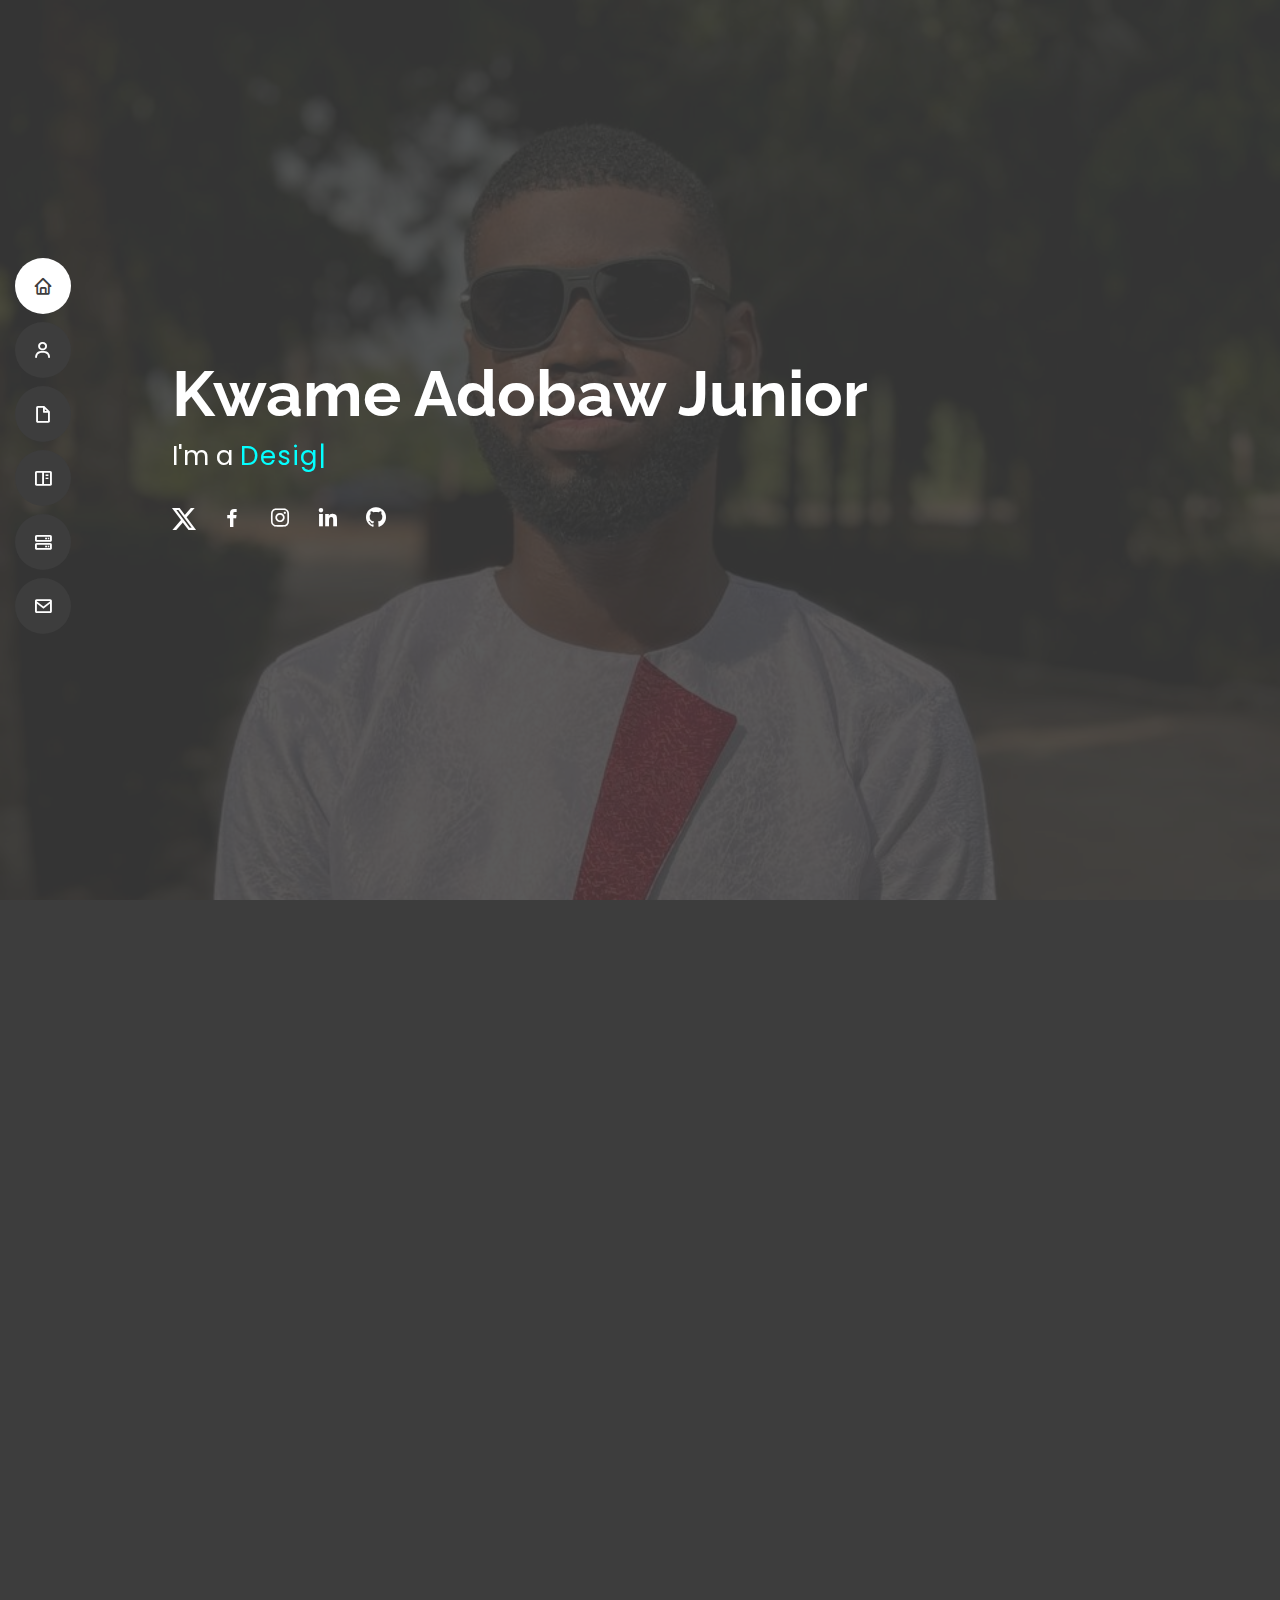
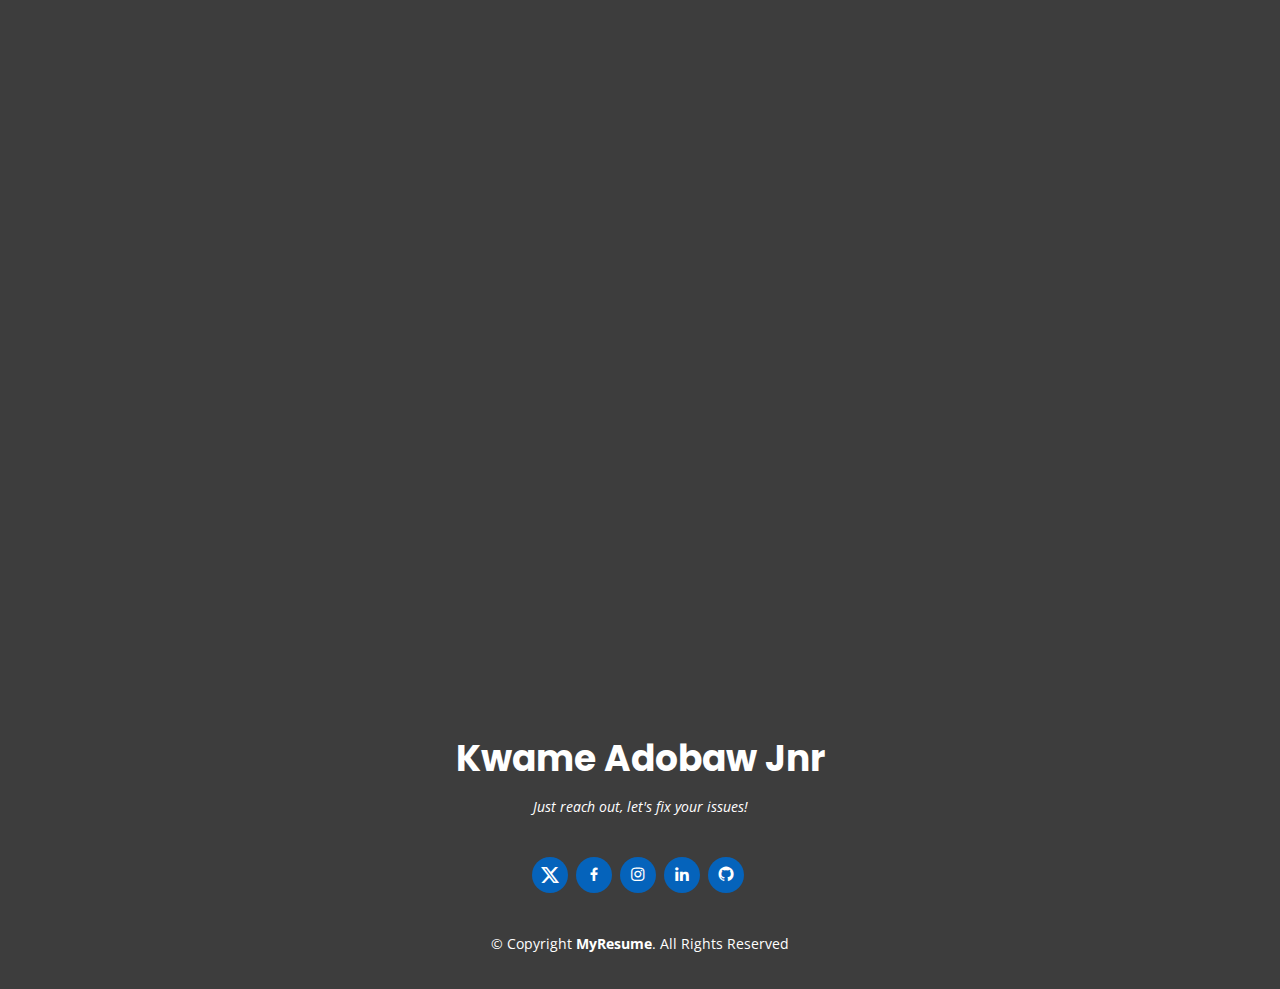
==== index.html @ 72ae8153 "first commit" ====
<!DOCTYPE html>
<html lang="en">

<head>
  <meta charset="utf-8">
  <meta content="width=device-width, initial-scale=1.0" name="viewport">

  <title>Kwame Adobaw</title>
  <meta content="" name="description">
  <meta content="" name="keywords">

  <!-- Favicons -->
  <link href="assets/img/logo.png" rel="icon">
  <link href="assets/img/apple-touch-icon.png" rel="apple-touch-icon">

  <!-- Google Fonts -->
  <link href="https://fonts.googleapis.com/css?family=Open+Sans:300,300i,400,400i,600,600i,700,700i|Raleway:300,300i,400,400i,500,500i,600,600i,700,700i|Poppins:300,300i,400,400i,500,500i,600,600i,700,700i" rel="stylesheet">

  <!-- Vendor CSS Files -->
  <link href="assets/vendor/aos/aos.css" rel="stylesheet">
  <link href="assets/vendor/bootstrap/css/bootstrap.min.css" rel="stylesheet">
  <link href="assets/vendor/bootstrap-icons/bootstrap-icons.css" rel="stylesheet">
  <link href="assets/vendor/boxicons/css/boxicons.min.css" rel="stylesheet">
  <link href="assets/vendor/glightbox/css/glightbox.min.css" rel="stylesheet">
  <link href="assets/vendor/swiper/swiper-bundle.min.css" rel="stylesheet">

  <!-- Template Main CSS File -->
  <link href="assets/css/style.css" rel="stylesheet">
</head>

<body>

  <!-- ======= Mobile nav toggle button ======= -->
  <!-- <button type="button" class="mobile-nav-toggle d-xl-none"><i class="bi bi-list mobile-nav-toggle"></i></button> -->
  <i class="bi bi-list mobile-nav-toggle d-lg-none"></i>
  <!-- ======= Header ======= -->
  <header id="header" class="d-flex flex-column justify-content-center">

    <nav id="navbar" class="navbar nav-menu">
      <ul>
        <li><a href="#hero" class="nav-link scrollto active"><i class="bx bx-home"></i> <span>Home</span></a></li>
        <li><a href="#about" class="nav-link scrollto"><i class="bx bx-user"></i> <span>About</span></a></li>
        <li><a href="#resume" class="nav-link scrollto"><i class="bx bx-file-blank"></i> <span>Resume</span></a></li>
        <li><a href="#portfolio" class="nav-link scrollto"><i class="bx bx-book-content"></i> <span>Portfolio</span></a></li>
        <li><a href="#services" class="nav-link scrollto"><i class="bx bx-server"></i> <span>Services</span></a></li>
        <li><a href="#contact" class="nav-link scrollto"><i class="bx bx-envelope"></i> <span>Contact</span></a></li>
      </ul>
    </nav><!-- .nav-menu -->

  </header><!-- End Header -->

  <!-- ======= Hero Section ======= -->
  <section id="hero" class="d-flex flex-column justify-content-center">
    <div class="container" data-aos="zoom-in" data-aos-delay="100">
      <h1>Kwame Adobaw Junior</h1>
      <p>I'm a <span class="typed" data-typed-items="Designer, Developer, Freelancer, Photographer"></span></p>
      <div class="social-links">
        <a href="https://twitter.com/kakrab_a" class="twitter"><i class="bx bi-twitter-x"></i></a>
        <a href="https://web.facebook.com/kwameadobawjnr/" class="facebook"><i class="bx bxl-facebook"></i></a>
        <a href="https://www.instagram.com/kakrab_a" class="instagram"><i class="bx bxl-instagram"></i></a>
        <a href="https://www.linkedin.com/in/kwame-adobaw/" class="linkedin"><i class="bx bxl-linkedin"></i></a>
        <a href="https://github.com/kwameadobaw" class="github"><i class="bx bxl-github"></i></a>
      </div>
    </div>
  </section><!-- End Hero -->

  <main id="main">

    <!-- ======= About Section ======= -->
    <section id="about" class="about">
      <div class="container" data-aos="fade-up">

        <div class="section-title">
          <h2>About</h2>
          <p>Hi there! I am Kwame.</p>
        </div>

        <div class="row">
          <div class="col-lg-4">
            <img src="assets/img/20240116_094123.jpg" class="img-fluid" alt="">
          </div>
          <div class="col-lg-8 pt-4 pt-lg-0 content">
            <h3>UI/UX Designer &amp; Web Developer.</h3>
            <p class="fst-italic">
              More random text
            </p>
            <div class="row">
              <div class="col-lg-6">
                <ul>
                  <li><i class="bi bi-chevron-right"></i> <strong>Website:</strong> <span>Coming soon</span></li>
                  <li><i class="bi bi-chevron-right"></i> <strong>Phone:</strong> <span>+233 50 970 7086</span></li>
                  <li><i class="bi bi-chevron-right"></i> <strong>City:</strong> <span>Accra, Ghana</span></li>
                </ul>
              </div>
              <div class="col-lg-6">
                <ul>
                  <li><i class="bi bi-chevron-right"></i> <strong>Degree:</strong> <span>Master in Computer Applications</span></li>
                  <li><i class="bi bi-chevron-right"></i> <strong>Email:</strong> <a href="mailto:kwame.adobawjnr@gmail.com">kwame.adobawjnr@gmail.com</a></li>
                  <li><i class="bi bi-chevron-right"></i> <strong>Freelance:</strong> <span>Available</span></li>
                </ul>
              </div>
            </div>
            <p>
              Random text coming up
            </p>
          </div>
        </div>

      </div>
    </section><!-- End About Section -->

    <!-- ======= Facts Section ======= -->
    <section id="facts" class="facts">
      <div class="container" data-aos="fade-up">

        <div class="section-title">
          <h2>Facts</h2>
          <p>Over the years, I have worked as a freelancer for a lot of individuals and always delivering high quality products to all clients.</p>
        </div>

        <div class="row">

          <div class="col-lg-3 col-md-6">
            <div class="count-box">
              <i class="bi bi-emoji-smile"></i>
              <span data-purecounter-start="0" data-purecounter-end="232" data-purecounter-duration="1" class="purecounter"></span>
              <p>Happy Clients</p>
            </div>
          </div>

          <div class="col-lg-3 col-md-6 mt-5 mt-md-0">
            <div class="count-box">
              <i class="bi bi-journal-richtext"></i>
              <span data-purecounter-start="0" data-purecounter-end="521" data-purecounter-duration="1" class="purecounter"></span>
              <p>Projects</p>
            </div>
          </div>

          <div class="col-lg-3 col-md-6 mt-5 mt-lg-0">
            <div class="count-box">
              <i class="bi bi-headset"></i>
              <span data-purecounter-start="0" data-purecounter-end="1463" data-purecounter-duration="1" class="purecounter"></span>
              <p>Hours Of Support</p>
            </div>
          </div>

          <div class="col-lg-3 col-md-6 mt-5 mt-lg-0">
            <div class="count-box">
              <i class="bi bi-award"></i>
              <span data-purecounter-start="0" data-purecounter-end="25" data-purecounter-duration="1" class="purecounter"></span>
              <p>Awards</p>
            </div>
          </div>

        </div>

      </div>
    </section><!-- End Facts Section -->

    <!-- ======= Skills Section ======= -->
    <section id="skills" class="skills section-bg">
      <div class="container" data-aos="fade-up">

        <div class="section-title">
          <h2>Skills</h2>
          <!-- <p>Magnam dolores commodi suscipit. Necessitatibus eius consequatur ex aliquid fuga eum quidem. Sit sint consectetur velit. Quisquam quos quisquam cupiditate. Et nemo qui impedit suscipit alias ea. Quia fugiat sit in iste officiis commodi quidem hic quas.</p> -->
        </div>

        <div class="row skills-content">

          <div class="col-lg-6">

            <div class="progress">
              <span class="skill">HTML <i class="val">80%</i></span>
              <div class="progress-bar-wrap">
                <div class="progress-bar" role="progressbar" aria-valuenow="80" aria-valuemin="0" aria-valuemax="100"></div>
              </div>
            </div>

            <div class="progress">
              <span class="skill">CSS <i class="val">75%</i></span>
              <div class="progress-bar-wrap">
                <div class="progress-bar" role="progressbar" aria-valuenow="75" aria-valuemin="0" aria-valuemax="100"></div>
              </div>
            </div>

            <div class="progress">
              <span class="skill">JavaScript <i class="val">70%</i></span>
              <div class="progress-bar-wrap">
                <div class="progress-bar" role="progressbar" aria-valuenow="70" aria-valuemin="0" aria-valuemax="100"></div>
              </div>
            </div>

          </div>

          <div class="col-lg-6">

            <div class="progress">
              <span class="skill">Django <i class="val">80%</i></span>
              <div class="progress-bar-wrap">
                <div class="progress-bar" role="progressbar" aria-valuenow="80" aria-valuemin="0" aria-valuemax="100"></div>
              </div>
            </div>

            <div class="progress">
              <span class="skill">WordPress/Wix <i class="val">90%</i></span>
              <div class="progress-bar-wrap">
                <div class="progress-bar" role="progressbar" aria-valuenow="90" aria-valuemin="0" aria-valuemax="100"></div>
              </div>
            </div>

            <div class="progress">
              <span class="skill">Filmora <i class="val">95%</i></span>
              <div class="progress-bar-wrap">
                <div class="progress-bar" role="progressbar" aria-valuenow="95" aria-valuemin="0" aria-valuemax="100"></div>
              </div>
            </div>

          </div>

        </div>

      </div>
    </section><!-- End Skills Section -->

    <!-- ======= Resume Section ======= -->
    <section id="resume" class="resume">
      <div class="container" data-aos="fade-up">

        <div class="section-title">
          <h2>Resume</h2>
          <!-- <p>Magnam dolores commodi suscipit. Necessitatibus eius consequatur ex aliquid fuga eum quidem. Sit sint consectetur velit. Quisquam quos quisquam cupiditate. Et nemo qui impedit suscipit alias ea. Quia fugiat sit in iste officiis commodi quidem hic quas.</p> -->
        </div>

        <div class="row">
          <div class="col-lg-6">
            <h3 class="resume-title">Sumary</h3>
            <div class="resume-item pb-0">
              <h4>Kwame Adobaw Junior</h4>
              <p><em>IT Manager, Web Designer and Graphic Designer with a bachelor's degree in
                Information Technology and over 3 years of experience in system administration and web development.
                Proficient in installing, configuring, and troubleshooting operating systems and hardware, managing
                social media and websites, and virtualization technologies. Skilled in implementing security measures
                and conducting system audits.</em></p>
              <ul>
                <li>Adenta, Accra, Gh</li>
                <li>+233 50 970 7086</li>
                <li>kwame.adobawjnr@gmail.com</li>
              </ul>
            </div>

            <h3 class="resume-title">Education</h3>
            <div class="resume-item">
              <h4>Master in Computer Application</h4>
              <h5>2023 - Date</h5>
              <p><em>Datta Meghe Institute of Higher Education and Research</em></p>
              <!-- <p>Qui deserunt veniam. Et sed aliquam labore tempore sed quisquam iusto autem sit. Ea vero voluptatum qui ut dignissimos deleniti nerada porti sand markend</p> -->
            </div>
            <div class="resume-item">
              <h4>Bachelor of Science in Information Technology</h4>
              <h5>2015 - 2019</h5>
              <p><em>Ghana Communication Technology University</em></p>
              <!-- <p>Quia nobis sequi est occaecati aut. Repudiandae et iusto quae reiciendis et quis Eius vel ratione eius unde vitae rerum voluptates asperiores voluptatem Earum molestiae consequatur neque etlon sader mart dila</p> -->
            </div>
            
            <h3 class="resume-title">Certificates</h3>
            <div class="resume-item">
              <h4>Precision Quality</h4>
              <h5>October 2022</h5>
              <!-- <p><em>Ghana Communication Technology University</em></p> -->
              <!-- <p>Quia nobis sequi est occaecati aut. Repudiandae et iusto quae reiciendis et quis Eius vel ratione eius unde vitae rerum voluptates asperiores voluptatem Earum molestiae consequatur neque etlon sader mart dila</p> -->
            </div>

            <div class="resume-item">
              <h4>AWS Academy Machine Learning Foundations</h4>
              <h5>October 2023</h5>
              <!-- <p><em>Ghana Communication Technology University</em></p> -->
              <!-- <p>Quia nobis sequi est occaecati aut. Repudiandae et iusto quae reiciendis et quis Eius vel ratione eius unde vitae rerum voluptates asperiores voluptatem Earum molestiae consequatur neque etlon sader mart dila</p> -->
            </div>
          </div>
          <div class="col-lg-6">
            <h3 class="resume-title">Professional Experience</h3>
            <div class="resume-item">
              <h4>Senior graphic design specialist</h4>
              <h5>2019 - Present</h5>
              <p><em>Experion, New York, NY </em></p>
              <ul>
                <li>Lead in the design, development, and implementation of the graphic, layout, and production communication materials</li>
                <li>Delegate tasks to the 7 members of the design team and provide counsel on all aspects of the project. </li>
                <li>Supervise the assessment of all graphic materials in order to ensure quality and accuracy of the design</li>
                <li>Oversee the efficient use of production project budgets ranging from $2,000 - $25,000</li>
              </ul>
            </div>
            <div class="resume-item">
              <h4>System Administrator and Communications Officer</h4>
              <h5>August 2019 – December 2022</h5>
              <p><em>Village of Hope, Ghana</em></p>
              <ul>
                <li>Liaised with the IT manager, I present and circulate written and verbal communications to internal and external stakeholders.</li>
                <li>Provided assistance to all technical and multimedia related issues. These include creating videos,
                  newsletters, yearbooks, brochures, and other graphics and hardware and software
                  troubleshooting.</li>
                <li>Managed network and system performance, conducting troubleshooting, security patching and maintenance.</li>
                <li>Guided organizational technology strategy and roadmaps.</li>
              </ul>
            </div>
          </div>
        </div>

      </div>
    </section><!-- End Resume Section -->

    <!-- ======= Portfolio Section ======= -->
    <section id="portfolio" class="portfolio section-bg">
      <div class="container" data-aos="fade-up">

        <div class="section-title">
          <h2>Portfolio</h2>
          <p>Magnam dolores commodi suscipit. Necessitatibus eius consequatur ex aliquid fuga eum quidem. Sit sint consectetur velit. Quisquam quos quisquam cupiditate. Et nemo qui impedit suscipit alias ea. Quia fugiat sit in iste officiis commodi quidem hic quas.</p>
        </div>

        <div class="row">
          <div class="col-lg-12 d-flex justify-content-center" data-aos="fade-up" data-aos-delay="100">
            <ul id="portfolio-flters">
              <li data-filter="*" class="filter-active">All</li>
              <li data-filter=".filter-app">App</li>
              <li data-filter=".filter-card">Card</li>
              <li data-filter=".filter-web">Web</li>
            </ul>
          </div>
        </div>

        <div class="row portfolio-container" data-aos="fade-up" data-aos-delay="200">

          <div class="col-lg-4 col-md-6 portfolio-item filter-app">
            <div class="portfolio-wrap">
              <img src="assets/img/portfolio/portfolio-1.jpg" class="img-fluid" alt="">
              <div class="portfolio-info">
                <h4>App 1</h4>
                <p>App</p>
                <div class="portfolio-links">
                  <a href="assets/img/portfolio/portfolio-1.jpg" data-gallery="portfolioGallery" class="portfolio-lightbox" title="App 1"><i class="bx bx-plus"></i></a>
                  <a href="portfolio-details.html" class="portfolio-details-lightbox" data-glightbox="type: external" title="Portfolio Details"><i class="bx bx-link"></i></a>
                </div>
              </div>
            </div>
          </div>

          <div class="col-lg-4 col-md-6 portfolio-item filter-web">
            <div class="portfolio-wrap">
              <img src="assets/img/portfolio/portfolio-2.jpg" class="img-fluid" alt="">
              <div class="portfolio-info">
                <h4>Web 3</h4>
                <p>Web</p>
                <div class="portfolio-links">
                  <a href="assets/img/portfolio/portfolio-2.jpg" data-gallery="portfolioGallery" class="portfolio-lightbox" title="Web 3"><i class="bx bx-plus"></i></a>
                  <a href="portfolio-details.html" class="portfolio-details-lightbox" data-glightbox="type: external" title="Portfolio Details"><i class="bx bx-link"></i></a>
                </div>
              </div>
            </div>
          </div>

          <div class="col-lg-4 col-md-6 portfolio-item filter-app">
            <div class="portfolio-wrap">
              <img src="assets/img/portfolio/portfolio-3.jpg" class="img-fluid" alt="">
              <div class="portfolio-info">
                <h4>App 2</h4>
                <p>App</p>
                <div class="portfolio-links">
                  <a href="assets/img/portfolio/portfolio-3.jpg" data-gallery="portfolioGallery" class="portfolio-lightbox" title="App 2"><i class="bx bx-plus"></i></a>
                  <a href="portfolio-details.html" class="portfolio-details-lightbox" data-glightbox="type: external" title="Portfolio Details"><i class="bx bx-link"></i></a>
                </div>
              </div>
            </div>
          </div>

          <div class="col-lg-4 col-md-6 portfolio-item filter-card">
            <div class="portfolio-wrap">
              <img src="assets/img/portfolio/portfolio-4.jpg" class="img-fluid" alt="">
              <div class="portfolio-info">
                <h4>Card 2</h4>
                <p>Card</p>
                <div class="portfolio-links">
                  <a href="assets/img/portfolio/portfolio-4.jpg" data-gallery="portfolioGallery" class="portfolio-lightbox" title="Card 2"><i class="bx bx-plus"></i></a>
                  <a href="portfolio-details.html" class="portfolio-details-lightbox" data-glightbox="type: external" title="Portfolio Details"><i class="bx bx-link"></i></a>
                </div>
              </div>
            </div>
          </div>

          <div class="col-lg-4 col-md-6 portfolio-item filter-web">
            <div class="portfolio-wrap">
              <img src="assets/img/portfolio/portfolio-5.jpg" class="img-fluid" alt="">
              <div class="portfolio-info">
                <h4>Web 2</h4>
                <p>Web</p>
                <div class="portfolio-links">
                  <a href="assets/img/portfolio/portfolio-5.jpg" data-gallery="portfolioGallery" class="portfolio-lightbox" title="Web 2"><i class="bx bx-plus"></i></a>
                  <a href="portfolio-details.html" class="portfolio-details-lightbox" data-glightbox="type: external" title="Portfolio Details"><i class="bx bx-link"></i></a>
                </div>
              </div>
            </div>
          </div>

          <div class="col-lg-4 col-md-6 portfolio-item filter-app">
            <div class="portfolio-wrap">
              <img src="assets/img/portfolio/portfolio-6.jpg" class="img-fluid" alt="">
              <div class="portfolio-info">
                <h4>App 3</h4>
                <p>App</p>
                <div class="portfolio-links">
                  <a href="assets/img/portfolio/portfolio-6.jpg" data-gallery="portfolioGallery" class="portfolio-lightbox" title="App 3"><i class="bx bx-plus"></i></a>
                  <a href="portfolio-details.html" class="portfolio-details-lightbox" data-glightbox="type: external" title="Portfolio Details"><i class="bx bx-link"></i></a>
                </div>
              </div>
            </div>
          </div>

          <div class="col-lg-4 col-md-6 portfolio-item filter-card">
            <div class="portfolio-wrap">
              <img src="assets/img/portfolio/portfolio-7.jpg" class="img-fluid" alt="">
              <div class="portfolio-info">
                <h4>Card 1</h4>
                <p>Card</p>
                <div class="portfolio-links">
                  <a href="assets/img/portfolio/portfolio-7.jpg" data-gallery="portfolioGallery" class="portfolio-lightbox" title="Card 1"><i class="bx bx-plus"></i></a>
                  <a href="portfolio-details.html" class="portfolio-details-lightbox" data-glightbox="type: external" title="Portfolio Details"><i class="bx bx-link"></i></a>
                </div>
              </div>
            </div>
          </div>

          <div class="col-lg-4 col-md-6 portfolio-item filter-card">
            <div class="portfolio-wrap">
              <img src="assets/img/portfolio/portfolio-8.jpg" class="img-fluid" alt="">
              <div class="portfolio-info">
                <h4>Card 3</h4>
                <p>Card</p>
                <div class="portfolio-links">
                  <a href="assets/img/portfolio/portfolio-8.jpg" data-gallery="portfolioGallery" class="portfolio-lightbox" title="Card 3"><i class="bx bx-plus"></i></a>
                  <a href="portfolio-details.html" class="portfolio-details-lightbox" data-glightbox="type: external" title="Portfolio Details"><i class="bx bx-link"></i></a>
                </div>
              </div>
            </div>
          </div>

          <div class="col-lg-4 col-md-6 portfolio-item filter-web">
            <div class="portfolio-wrap">
              <img src="assets/img/portfolio/portfolio-9.jpg" class="img-fluid" alt="">
              <div class="portfolio-info">
                <h4>Web 3</h4>
                <p>Web</p>
                <div class="portfolio-links">
                  <a href="assets/img/portfolio/portfolio-9.jpg" data-gallery="portfolioGallery" class="portfolio-lightbox" title="Web 3"><i class="bx bx-plus"></i></a>
                  <a href="portfolio-details.html" class="portfolio-details-lightbox" data-glightbox="type: external" title="Portfolio Details"><i class="bx bx-link"></i></a>
                </div>
              </div>
            </div>
          </div>

        </div>

      </div>
    </section><!-- End Portfolio Section -->

    <!-- ======= Services Section ======= -->
    <section id="services" class="services">
      <div class="container" data-aos="fade-up">

        <div class="section-title">
          <h2>Services</h2>
          <p>Magnam dolores commodi suscipit. Necessitatibus eius consequatur ex aliquid fuga eum quidem. Sit sint consectetur velit. Quisquam quos quisquam cupiditate. Et nemo qui impedit suscipit alias ea. Quia fugiat sit in iste officiis commodi quidem hic quas.</p>
        </div>

        <div class="row">

          <div class="col-lg-4 col-md-6 d-flex align-items-stretch" data-aos="zoom-in" data-aos-delay="100">
            <div class="icon-box iconbox-blue">
              <div class="icon">
                <svg width="100" height="100" viewBox="0 0 600 600" xmlns="http://www.w3.org/2000/svg">
                  <path stroke="none" stroke-width="0" fill="#f5f5f5" d="M300,521.0016835830174C376.1290562159157,517.8887921683347,466.0731472004068,529.7835943286574,510.70327084640275,468.03025145048787C554.3714126377745,407.6079735673963,508.03601936045806,328.9844924480964,491.2728898941984,256.3432110539036C474.5976632858925,184.082847569629,479.9380746630129,96.60480741107993,416.23090153303,58.64404602377083C348.86323505073057,18.502131276798302,261.93793281208167,40.57373210992963,193.5410806939664,78.93577620505333C130.42746243093433,114.334589627462,98.30271207620316,179.96522072025542,76.75703585869454,249.04625023123273C51.97151888228291,328.5150500222984,13.704378332031375,421.85034740162234,66.52175969318436,486.19268352777647C119.04800174914682,550.1803526380478,217.28368757567262,524.383925680826,300,521.0016835830174"></path>
                </svg>
                <i class="bx bxl-dribbble"></i>
              </div>
              <h4><a href="">Lorem Ipsum</a></h4>
              <p>Voluptatum deleniti atque corrupti quos dolores et quas molestias excepturi</p>
            </div>
          </div>

          <div class="col-lg-4 col-md-6 d-flex align-items-stretch mt-4 mt-md-0" data-aos="zoom-in" data-aos-delay="200">
            <div class="icon-box iconbox-orange ">
              <div class="icon">
                <svg width="100" height="100" viewBox="0 0 600 600" xmlns="http://www.w3.org/2000/svg">
                  <path stroke="none" stroke-width="0" fill="#f5f5f5" d="M300,582.0697525312426C382.5290701553225,586.8405444964366,449.9789794690241,525.3245884688669,502.5850820975895,461.55621195738473C556.606425686781,396.0723002908107,615.8543463187945,314.28637112970534,586.6730223649479,234.56875336149918C558.9533121215079,158.8439757836574,454.9685369536778,164.00468322053177,381.49747125262974,130.76875717737553C312.15926192815925,99.40240125094834,248.97055460311594,18.661163978235184,179.8680185752513,50.54337015887873C110.5421016452524,82.52863877960104,119.82277516462835,180.83849132639028,109.12597500060166,256.43424936330496C100.08760227029461,320.3096726198365,92.17705696193138,384.0621239912766,124.79988738764834,439.7174275375508C164.83382741302287,508.01625554203684,220.96474134820875,577.5009287672846,300,582.0697525312426"></path>
                </svg>
                <i class="bx bx-file"></i>
              </div>
              <h4><a href="">Sed Perspiciatis</a></h4>
              <p>Duis aute irure dolor in reprehenderit in voluptate velit esse cillum dolore</p>
            </div>
          </div>

          <div class="col-lg-4 col-md-6 d-flex align-items-stretch mt-4 mt-lg-0" data-aos="zoom-in" data-aos-delay="300">
            <div class="icon-box iconbox-pink">
              <div class="icon">
                <svg width="100" height="100" viewBox="0 0 600 600" xmlns="http://www.w3.org/2000/svg">
                  <path stroke="none" stroke-width="0" fill="#f5f5f5" d="M300,541.5067337569781C382.14930387511276,545.0595476570109,479.8736841581634,548.3450877840088,526.4010558755058,480.5488172755941C571.5218469581645,414.80211281144784,517.5187510058486,332.0715597781072,496.52539010469104,255.14436215662573C477.37192572678356,184.95920475031193,473.57363656557914,105.61284051026155,413.0603344069578,65.22779650032875C343.27470386102294,18.654635553484475,251.2091493199835,5.337323636656869,175.0934190732945,40.62881213300186C97.87086631185822,76.43348514350839,51.98124368387456,156.15599469081315,36.44837278890362,239.84606092416172C21.716077023791087,319.22268207091537,43.775223500013084,401.1760424656574,96.891909868211,461.97329694683043C147.22146801428983,519.5804099606455,223.5754009179313,538.201503339737,300,541.5067337569781"></path>
                </svg>
                <i class="bx bx-tachometer"></i>
              </div>
              <h4><a href="">Magni Dolores</a></h4>
              <p>Excepteur sint occaecat cupidatat non proident, sunt in culpa qui officia</p>
            </div>
          </div>

          <div class="col-lg-4 col-md-6 d-flex align-items-stretch mt-4" data-aos="zoom-in" data-aos-delay="100">
            <div class="icon-box iconbox-yellow">
              <div class="icon">
                <svg width="100" height="100" viewBox="0 0 600 600" xmlns="http://www.w3.org/2000/svg">
                  <path stroke="none" stroke-width="0" fill="#f5f5f5" d="M300,503.46388370962813C374.79870501325706,506.71871716319447,464.8034551963731,527.1746412648533,510.4981551193396,467.86667711651364C555.9287308511215,408.9015244558933,512.6030010748507,327.5744911775523,490.211057578863,256.5855673507754C471.097692560561,195.9906835881958,447.69079081568157,138.11976852964426,395.19560036434837,102.3242989838813C329.3053358748298,57.3949838291264,248.02791733380457,8.279543830951368,175.87071277845988,42.242879143198664C103.41431057327972,76.34704239035025,93.79494320519305,170.9812938413882,81.28167332365135,250.07896920659033C70.17666984294237,320.27484674793965,64.84698225790005,396.69656628748305,111.28512138212992,450.4950937839243C156.20124167950087,502.5303643271138,231.32542653798444,500.4755392045468,300,503.46388370962813"></path>
                </svg>
                <i class="bx bx-layer"></i>
              </div>
              <h4><a href="">Nemo Enim</a></h4>
              <p>At vero eos et accusamus et iusto odio dignissimos ducimus qui blanditiis</p>
            </div>
          </div>

          <div class="col-lg-4 col-md-6 d-flex align-items-stretch mt-4" data-aos="zoom-in" data-aos-delay="200">
            <div class="icon-box iconbox-red">
              <div class="icon">
                <svg width="100" height="100" viewBox="0 0 600 600" xmlns="http://www.w3.org/2000/svg">
                  <path stroke="none" stroke-width="0" fill="#f5f5f5" d="M300,532.3542879108572C369.38199826031484,532.3153073249985,429.10787420159085,491.63046689027357,474.5244479745417,439.17860296908856C522.8885846962883,383.3225815378663,569.1668002868075,314.3205725914397,550.7432151929288,242.7694973846089C532.6665558377875,172.5657663291529,456.2379748765914,142.6223662098291,390.3689995646985,112.34683881706744C326.66090330228417,83.06452184765237,258.84405631176094,53.51806209861945,193.32584062364296,78.48882559362697C121.61183558270385,105.82097193414197,62.805066853699245,167.19869350419734,48.57481801355237,242.6138429142374C34.843463184063346,315.3850353017275,76.69343916112496,383.4422959591041,125.22947124332185,439.3748458443577C170.7312796277747,491.8107796887764,230.57421082200815,532.3932930995766,300,532.3542879108572"></path>
                </svg>
                <i class="bx bx-slideshow"></i>
              </div>
              <h4><a href="">Dele Cardo</a></h4>
              <p>Quis consequatur saepe eligendi voluptatem consequatur dolor consequuntur</p>
            </div>
          </div>

          <div class="col-lg-4 col-md-6 d-flex align-items-stretch mt-4" data-aos="zoom-in" data-aos-delay="300">
            <div class="icon-box iconbox-teal">
              <div class="icon">
                <svg width="100" height="100" viewBox="0 0 600 600" xmlns="http://www.w3.org/2000/svg">
                  <path stroke="none" stroke-width="0" fill="#f5f5f5" d="M300,566.797414625762C385.7384707136149,576.1784315230908,478.7894351017131,552.8928747891023,531.9192734346935,484.94944893311C584.6109503024035,417.5663521118492,582.489472248146,322.67544863468447,553.9536738515405,242.03673114598146C529.1557734026468,171.96086150256528,465.24506316201064,127.66468636344209,395.9583748389544,100.7403814666027C334.2173773831606,76.7482773500951,269.4350130405921,84.62216499799875,207.1952322260088,107.2889140133804C132.92018162631612,134.33871894543012,41.79353780512637,160.00259165414826,22.644507872594943,236.69541883565114C3.319112789854554,314.0945973066697,72.72355303640163,379.243833228382,124.04198916343866,440.3218312028393C172.9286146004772,498.5055451809895,224.45579914871206,558.5317968840102,300,566.797414625762"></path>
                </svg>
                <i class="bx bx-arch"></i>
              </div>
              <h4><a href="">Divera Don</a></h4>
              <p>Modi nostrum vel laborum. Porro fugit error sit minus sapiente sit aspernatur</p>
            </div>
          </div>

        </div>

      </div>
    </section><!-- End Services Section -->

    <!-- ======= Testimonials Section ======= -->
    <section id="testimonials" class="testimonials section-bg">
      <div class="container" data-aos="fade-up">

        <div class="section-title">
          <h2>Testimonials</h2>
        </div>

        <div class="testimonials-slider swiper" data-aos="fade-up" data-aos-delay="100">
          <div class="swiper-wrapper">

            <div class="swiper-slide">
              <div class="testimonial-item">
                <img src="assets/img/testimonials/testimonials-1.jpg" class="testimonial-img" alt="">
                <h3>Saul Goodman</h3>
                <h4>Ceo &amp; Founder</h4>
                <p>
                  <i class="bx bxs-quote-alt-left quote-icon-left"></i>
                  Proin iaculis purus consequat sem cure digni ssim donec porttitora entum suscipit rhoncus. Accusantium quam, ultricies eget id, aliquam eget nibh et. Maecen aliquam, risus at semper.
                  <i class="bx bxs-quote-alt-right quote-icon-right"></i>
                </p>
              </div>
            </div><!-- End testimonial item -->

            <div class="swiper-slide">
              <div class="testimonial-item">
                <img src="assets/img/testimonials/testimonials-2.jpg" class="testimonial-img" alt="">
                <h3>Sara Wilsson</h3>
                <h4>Designer</h4>
                <p>
                  <i class="bx bxs-quote-alt-left quote-icon-left"></i>
                  Export tempor illum tamen malis malis eram quae irure esse labore quem cillum quid cillum eram malis quorum velit fore eram velit sunt aliqua noster fugiat irure amet legam anim culpa.
                  <i class="bx bxs-quote-alt-right quote-icon-right"></i>
                </p>
              </div>
            </div><!-- End testimonial item -->

            <div class="swiper-slide">
              <div class="testimonial-item">
                <img src="assets/img/testimonials/testimonials-3.jpg" class="testimonial-img" alt="">
                <h3>Jena Karlis</h3>
                <h4>Store Owner</h4>
                <p>
                  <i class="bx bxs-quote-alt-left quote-icon-left"></i>
                  Enim nisi quem export duis labore cillum quae magna enim sint quorum nulla quem veniam duis minim tempor labore quem eram duis noster aute amet eram fore quis sint minim.
                  <i class="bx bxs-quote-alt-right quote-icon-right"></i>
                </p>
              </div>
            </div><!-- End testimonial item -->

            <div class="swiper-slide">
              <div class="testimonial-item">
                <img src="assets/img/testimonials/testimonials-4.jpg" class="testimonial-img" alt="">
                <h3>Matt Brandon</h3>
                <h4>Freelancer</h4>
                <p>
                  <i class="bx bxs-quote-alt-left quote-icon-left"></i>
                  Fugiat enim eram quae cillum dolore dolor amet nulla culpa multos export minim fugiat minim velit minim dolor enim duis veniam ipsum anim magna sunt elit fore quem dolore labore illum veniam.
                  <i class="bx bxs-quote-alt-right quote-icon-right"></i>
                </p>
              </div>
            </div><!-- End testimonial item -->

            <div class="swiper-slide">
              <div class="testimonial-item">
                <img src="assets/img/testimonials/testimonials-5.jpg" class="testimonial-img" alt="">
                <h3>John Larson</h3>
                <h4>Entrepreneur</h4>
                <p>
                  <i class="bx bxs-quote-alt-left quote-icon-left"></i>
                  Quis quorum aliqua sint quem legam fore sunt eram irure aliqua veniam tempor noster veniam enim culpa labore duis sunt culpa nulla illum cillum fugiat legam esse veniam culpa fore nisi cillum quid.
                  <i class="bx bxs-quote-alt-right quote-icon-right"></i>
                </p>
              </div>
            </div><!-- End testimonial item -->

          </div>
          <div class="swiper-pagination"></div>
        </div>

      </div>
    </section><!-- End Testimonials Section -->

    <!-- ======= Contact Section ======= -->
    <section id="contact" class="contact">
      <div class="container" data-aos="fade-up">

        <div class="section-title">
          <h2>Contact</h2>
        </div>

        <div class="row mt-1">

          <div class="col-lg-4">
            <div class="info">
              <div class="address">
                <i class="bi bi-geo-alt"></i>
                <h4>Location:</h4>
                <p>Adenta, Accra-Ghana</p>
              </div>

              <div class="email">
                <i class="bi bi-envelope"></i>
                <h4>Email:</h4>
                <p><a href="mailto:kwame.adobawjnr@gmail.com">kwame.adobawjnr@gmail.com</a></p>
              </div>

              <div class="phone">
                <i class="bi bi-phone"></i>
                <h4>Call:</h4>
                <p>+233 50 970 7086</p>
              </div>

            </div>

          </div>

          <div class="col-lg-8 mt-5 mt-lg-0">

            <form action="forms/contact.php" method="post" role="form" class="php-email-form">
              <div class="row">
                <div class="col-md-6 form-group">
                  <input type="text" name="name" class="form-control" id="name" placeholder="Your Name" required>
                </div>
                <div class="col-md-6 form-group mt-3 mt-md-0">
                  <input type="email" class="form-control" name="email" id="email" placeholder="Your Email" required>
                </div>
              </div>
              <div class="form-group mt-3">
                <input type="text" class="form-control" name="subject" id="subject" placeholder="Subject" required>
              </div>
              <div class="form-group mt-3">
                <textarea class="form-control" name="message" rows="5" placeholder="Message" required></textarea>
              </div>
              <div class="my-3">
                <div class="loading">Loading</div>
                <div class="error-message"></div>
                <div class="sent-message">Your message has been sent. Thank you!</div>
              </div>
              <div class="text-center"><button type="submit">Send Message</button></div>
            </form>

          </div>

        </div>

      </div>
    </section><!-- End Contact Section -->

  </main><!-- End #main -->

  <!-- ======= Footer ======= -->
  <footer id="footer">
    <div class="container">
      <h3>Kwame Adobaw Jnr</h3>
      <p>Just reach out, let's fix your issues!</p>
      <div class="social-links">
        <a href="https://twitter.com/kakrab_a" class="twitter"><i class="bx bi-twitter-x"></i></a>
        <a href="https://web.facebook.com/kwameadobawjnr/" class="facebook"><i class="bx bxl-facebook"></i></a>
        <a href="https://www.instagram.com/kakrab_a" class="instagram"><i class="bx bxl-instagram"></i></a>
        <a href="https://www.linkedin.com/in/kwame-adobaw/" class="linkedin"><i class="bx bxl-linkedin"></i></a>
        <a href="https://github.com/kwameadobaw" class="github"><i class="bx bxl-github"></i></a>
      </div>
      <div class="copyright">
        &copy; Copyright <strong><span>MyResume</span></strong>. All Rights Reserved
      </div>
      <div class="credits">
        <!-- All the links in the footer should remain intact. -->
        <!-- You can delete the links only if you purchased the pro version. -->
        <!-- Licensing information: [license-url] -->
        <!-- Purchase the pro version with working PHP/AJAX contact form: https://bootstrapmade.com/free-html-bootstrap-template-my-resume/ -->
        <!-- Designed by <a href="https://bootstrapmade.com/">BootstrapMade</a> -->
      </div>
    </div>
  </footer><!-- End Footer -->

  <div id="preloader"></div>
  <a href="#" class="back-to-top d-flex align-items-center justify-content-center"><i class="bi bi-arrow-up-short"></i></a>

  <!-- Vendor JS Files -->
  <script src="assets/vendor/purecounter/purecounter_vanilla.js"></script>
  <script src="assets/vendor/aos/aos.js"></script>
  <script src="assets/vendor/bootstrap/js/bootstrap.bundle.min.js"></script>
  <script src="assets/vendor/glightbox/js/glightbox.min.js"></script>
  <script src="assets/vendor/isotope-layout/isotope.pkgd.min.js"></script>
  <script src="assets/vendor/swiper/swiper-bundle.min.js"></script>
  <script src="assets/vendor/typed.js/typed.umd.js"></script>
  <script src="assets/vendor/waypoints/noframework.waypoints.js"></script>
  <script src="assets/vendor/php-email-form/validate.js"></script>

  <!-- Template Main JS File -->
  <script src="assets/js/main.js"></script>

</body>

</html>
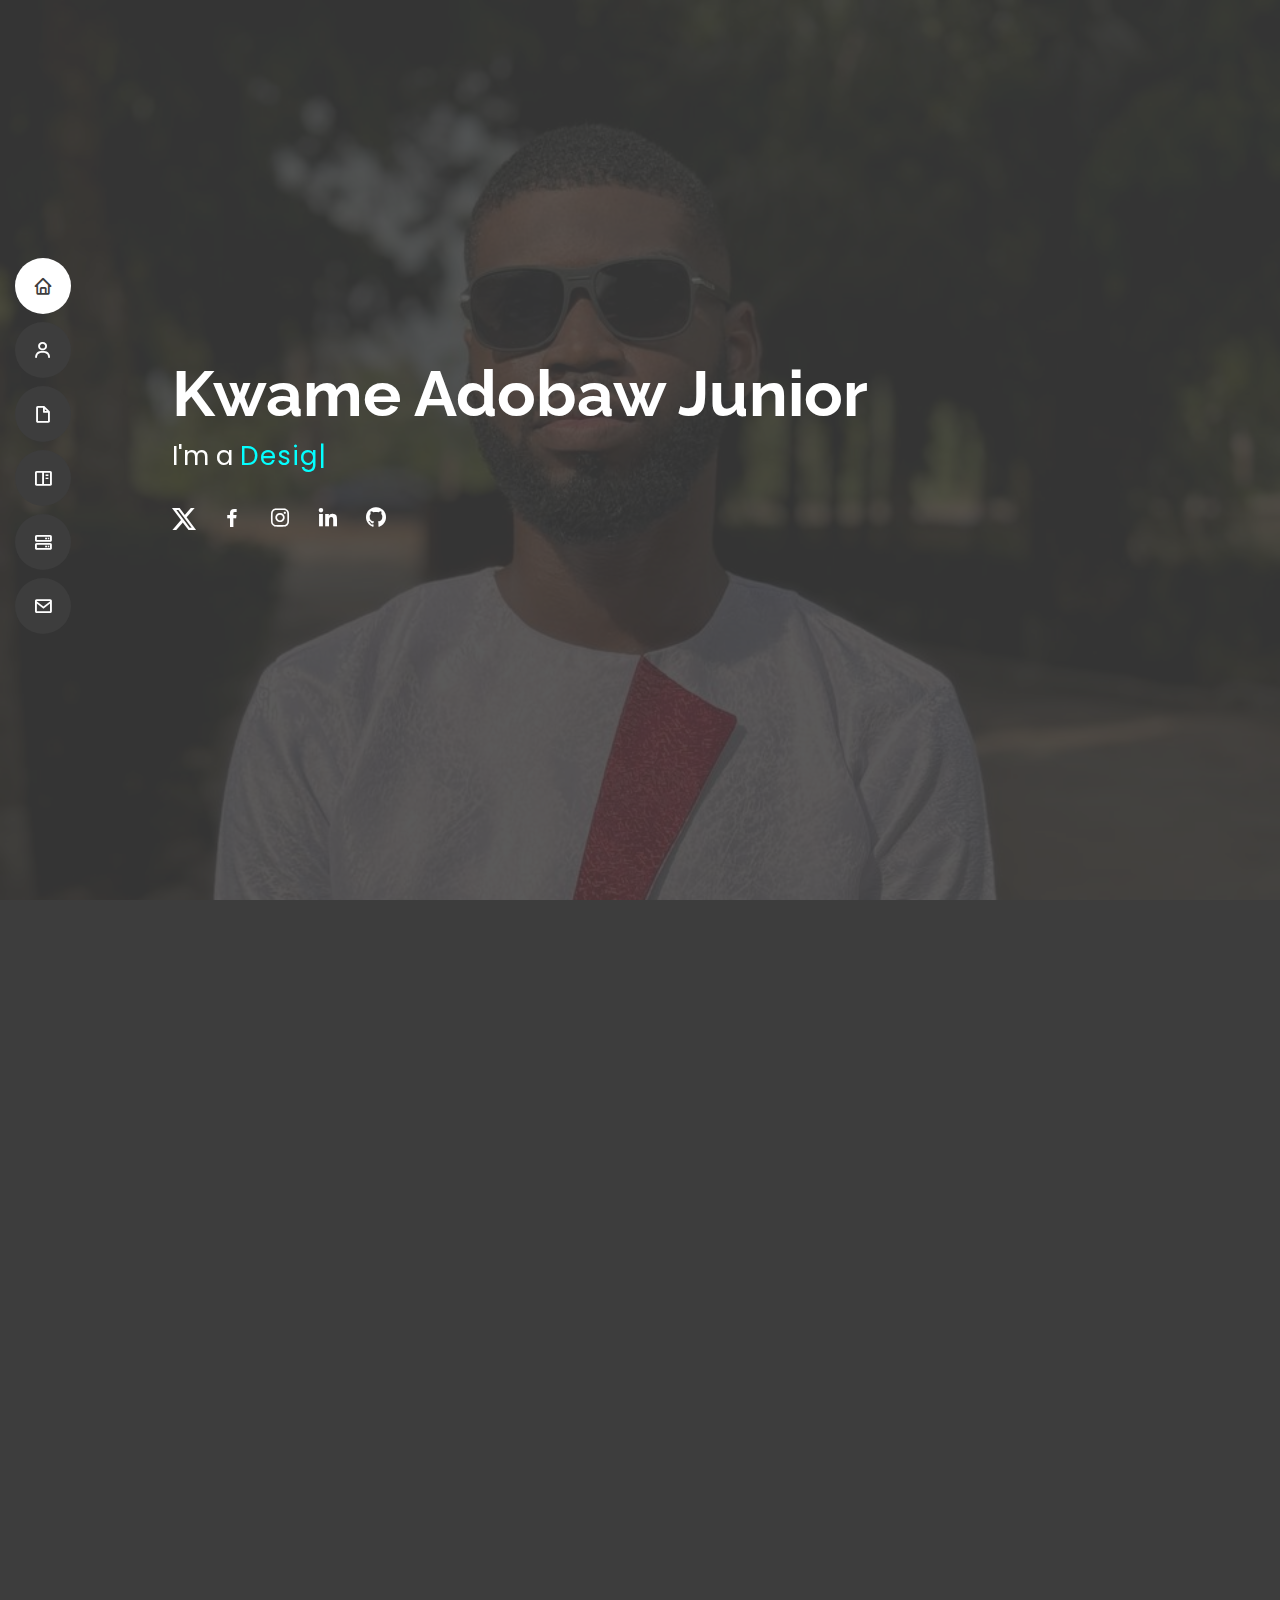
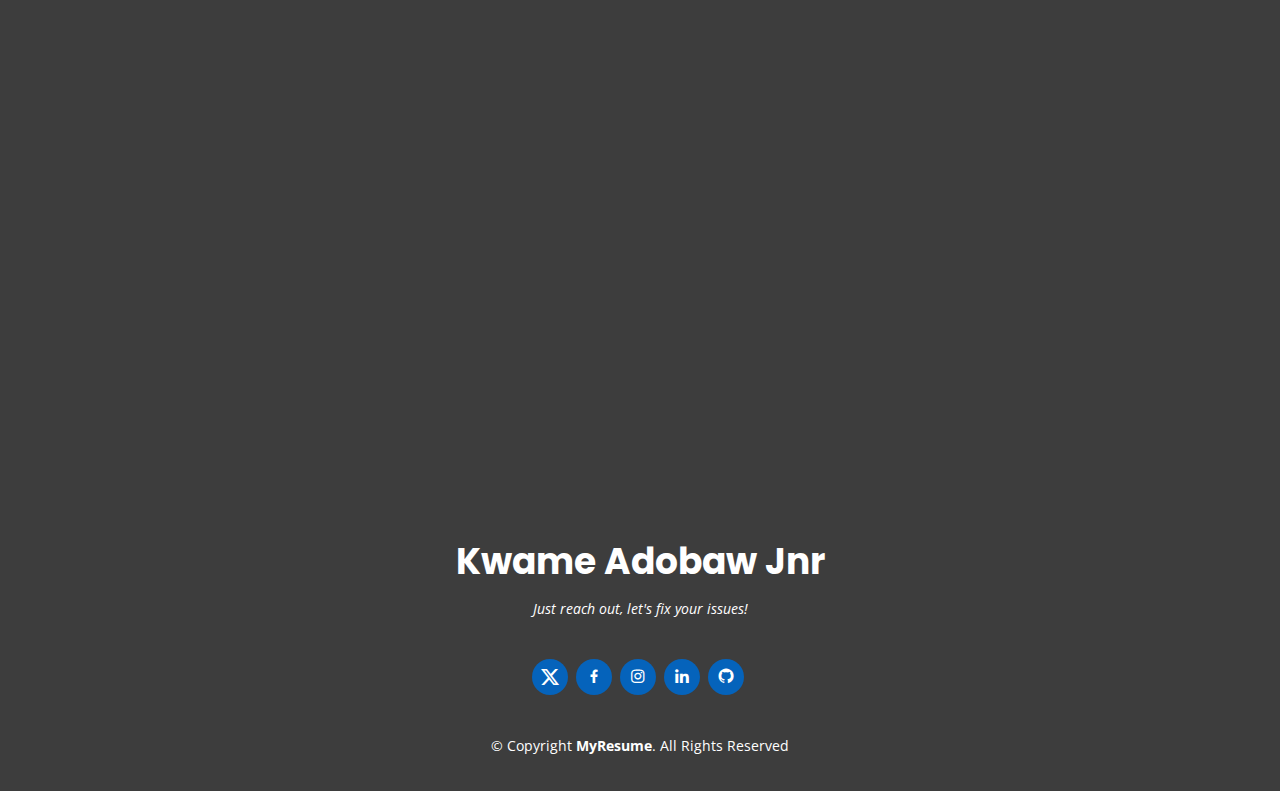
==== commit 44b0c367: "Made updates" ====
--- a/index.html
+++ b/index.html
@@ -281,14 +281,16 @@
           <div class="col-lg-6">
             <h3 class="resume-title">Professional Experience</h3>
             <div class="resume-item">
-              <h4>Senior graphic design specialist</h4>
-              <h5>2019 - Present</h5>
-              <p><em>Experion, New York, NY </em></p>
+              <h4>Technical Support and Digital Marketing Specialist</h4>
+              <h5>December 2022 - May 2023, December 2023 - March 2024</h5>
+              <p><em>LABUSA, Houston, Texas (Remote Contract) </em></p>
               <ul>
-                <li>Lead in the design, development, and implementation of the graphic, layout, and production communication materials</li>
-                <li>Delegate tasks to the 7 members of the design team and provide counsel on all aspects of the project. </li>
-                <li>Supervise the assessment of all graphic materials in order to ensure quality and accuracy of the design</li>
-                <li>Oversee the efficient use of production project budgets ranging from $2,000 - $25,000</li>
+                <li>Performed updates and maintenance on company websites.</li>
+                <li>Provided technical support to end-users, including hardware/software troubleshooting,
+                  procurement, and onboarding processes, ensuring a seamless and efficient user experience</li>
+                <li>Managed and created content for social media on various platforms</li>
+                <li>Providing training to employees on using computer systems and software effectively.</li>
+                <li>Participated in the 2024 Intersec Security Exhibition show in Dubai, UAE.</li>
               </ul>
             </div>
             <div class="resume-item">
@@ -311,7 +313,7 @@
     </section><!-- End Resume Section -->
 
     <!-- ======= Portfolio Section ======= -->
-    <section id="portfolio" class="portfolio section-bg">
+    <!-- <section id="portfolio" class="portfolio section-bg">
       <div class="container" data-aos="fade-up">
 
         <div class="section-title">
@@ -461,7 +463,8 @@
         </div>
 
       </div>
-    </section><!-- End Portfolio Section -->
+    </section> -->
+    <!-- End Portfolio Section -->
 
     <!-- ======= Services Section ======= -->
     <section id="services" class="services">
@@ -469,7 +472,7 @@
 
         <div class="section-title">
           <h2>Services</h2>
-          <p>Magnam dolores commodi suscipit. Necessitatibus eius consequatur ex aliquid fuga eum quidem. Sit sint consectetur velit. Quisquam quos quisquam cupiditate. Et nemo qui impedit suscipit alias ea. Quia fugiat sit in iste officiis commodi quidem hic quas.</p>
+          <p>Take a look at the services we provide</p>
         </div>
 
         <div class="row">
@@ -482,7 +485,8 @@
                 </svg>
                 <i class="bx bxl-dribbble"></i>
               </div>
-              <h4><a href="">Lorem Ipsum</a></h4>
+              <h4><a href="portfolio-details.html" class="portfolio-details-lightbox" data-glightbox="type: external" title="Portfolio Details"><i class="bx bx-link"></i></a></h4>
+              <h4>Web Development</h4>
               <p>Voluptatum deleniti atque corrupti quos dolores et quas molestias excepturi</p>
             </div>
           </div>
@@ -495,7 +499,8 @@
                 </svg>
                 <i class="bx bx-file"></i>
               </div>
-              <h4><a href="">Sed Perspiciatis</a></h4>
+              <h4><a href="graphic-design-details.html" class="portfolio-details-lightbox" data-glightbox="type: external" title="Portfolio Details"><i class="bx bx-link"></i></a></h4>
+              <h4>Graphic Design</h4>
               <p>Duis aute irure dolor in reprehenderit in voluptate velit esse cillum dolore</p>
             </div>
           </div>
@@ -506,14 +511,15 @@
                 <svg width="100" height="100" viewBox="0 0 600 600" xmlns="http://www.w3.org/2000/svg">
                   <path stroke="none" stroke-width="0" fill="#f5f5f5" d="M300,541.5067337569781C382.14930387511276,545.0595476570109,479.8736841581634,548.3450877840088,526.4010558755058,480.5488172755941C571.5218469581645,414.80211281144784,517.5187510058486,332.0715597781072,496.52539010469104,255.14436215662573C477.37192572678356,184.95920475031193,473.57363656557914,105.61284051026155,413.0603344069578,65.22779650032875C343.27470386102294,18.654635553484475,251.2091493199835,5.337323636656869,175.0934190732945,40.62881213300186C97.87086631185822,76.43348514350839,51.98124368387456,156.15599469081315,36.44837278890362,239.84606092416172C21.716077023791087,319.22268207091537,43.775223500013084,401.1760424656574,96.891909868211,461.97329694683043C147.22146801428983,519.5804099606455,223.5754009179313,538.201503339737,300,541.5067337569781"></path>
                 </svg>
-                <i class="bx bx-tachometer"></i>
-              </div>
-              <h4><a href="">Magni Dolores</a></h4>
+                <i class="bx bx-slideshow"></i>
+              </div>
+              <h4><a href="UI-details.html" class="portfolio-details-lightbox" data-glightbox="type: external" title="Portfolio Details"><i class="bx bx-link"></i></a></h4>
+              <h4>UI/UX Design</h4>
               <p>Excepteur sint occaecat cupidatat non proident, sunt in culpa qui officia</p>
             </div>
           </div>
 
-          <div class="col-lg-4 col-md-6 d-flex align-items-stretch mt-4" data-aos="zoom-in" data-aos-delay="100">
+          <!-- <div class="col-lg-4 col-md-6 d-flex align-items-stretch mt-4" data-aos="zoom-in" data-aos-delay="100">
             <div class="icon-box iconbox-yellow">
               <div class="icon">
                 <svg width="100" height="100" viewBox="0 0 600 600" xmlns="http://www.w3.org/2000/svg">
@@ -532,7 +538,7 @@
                 <svg width="100" height="100" viewBox="0 0 600 600" xmlns="http://www.w3.org/2000/svg">
                   <path stroke="none" stroke-width="0" fill="#f5f5f5" d="M300,532.3542879108572C369.38199826031484,532.3153073249985,429.10787420159085,491.63046689027357,474.5244479745417,439.17860296908856C522.8885846962883,383.3225815378663,569.1668002868075,314.3205725914397,550.7432151929288,242.7694973846089C532.6665558377875,172.5657663291529,456.2379748765914,142.6223662098291,390.3689995646985,112.34683881706744C326.66090330228417,83.06452184765237,258.84405631176094,53.51806209861945,193.32584062364296,78.48882559362697C121.61183558270385,105.82097193414197,62.805066853699245,167.19869350419734,48.57481801355237,242.6138429142374C34.843463184063346,315.3850353017275,76.69343916112496,383.4422959591041,125.22947124332185,439.3748458443577C170.7312796277747,491.8107796887764,230.57421082200815,532.3932930995766,300,532.3542879108572"></path>
                 </svg>
-                <i class="bx bx-slideshow"></i>
+                <i class="bx bx-tachometer"></i>
               </div>
               <h4><a href="">Dele Cardo</a></h4>
               <p>Quis consequatur saepe eligendi voluptatem consequatur dolor consequuntur</p>
@@ -550,7 +556,7 @@
               <h4><a href="">Divera Don</a></h4>
               <p>Modi nostrum vel laborum. Porro fugit error sit minus sapiente sit aspernatur</p>
             </div>
-          </div>
+          </div> -->
 
         </div>
 
--- a/assets/css/style.css
+++ b/assets/css/style.css
@@ -753,6 +753,7 @@
   padding-top: 40px;
 }
 
+
 .portfolio-details .portfolio-details-slider img {
   width: 100%;
 }
@@ -785,16 +786,19 @@
   margin-bottom: 20px;
   padding-bottom: 20px;
   border-bottom: 1px solid #eee;
+  color: #fff;
 }
 
 .portfolio-details .portfolio-info ul {
   list-style: none;
   padding: 0;
   font-size: 15px;
+  color: #fff;
 }
 
 .portfolio-details .portfolio-info ul li+li {
   margin-top: 10px;
+  color: #fff;
 }
 
 .portfolio-details .portfolio-description {
@@ -805,6 +809,7 @@
   font-size: 26px;
   font-weight: 700;
   margin-bottom: 20px;
+  color: #fff;
 }
 
 .portfolio-details .portfolio-description p {
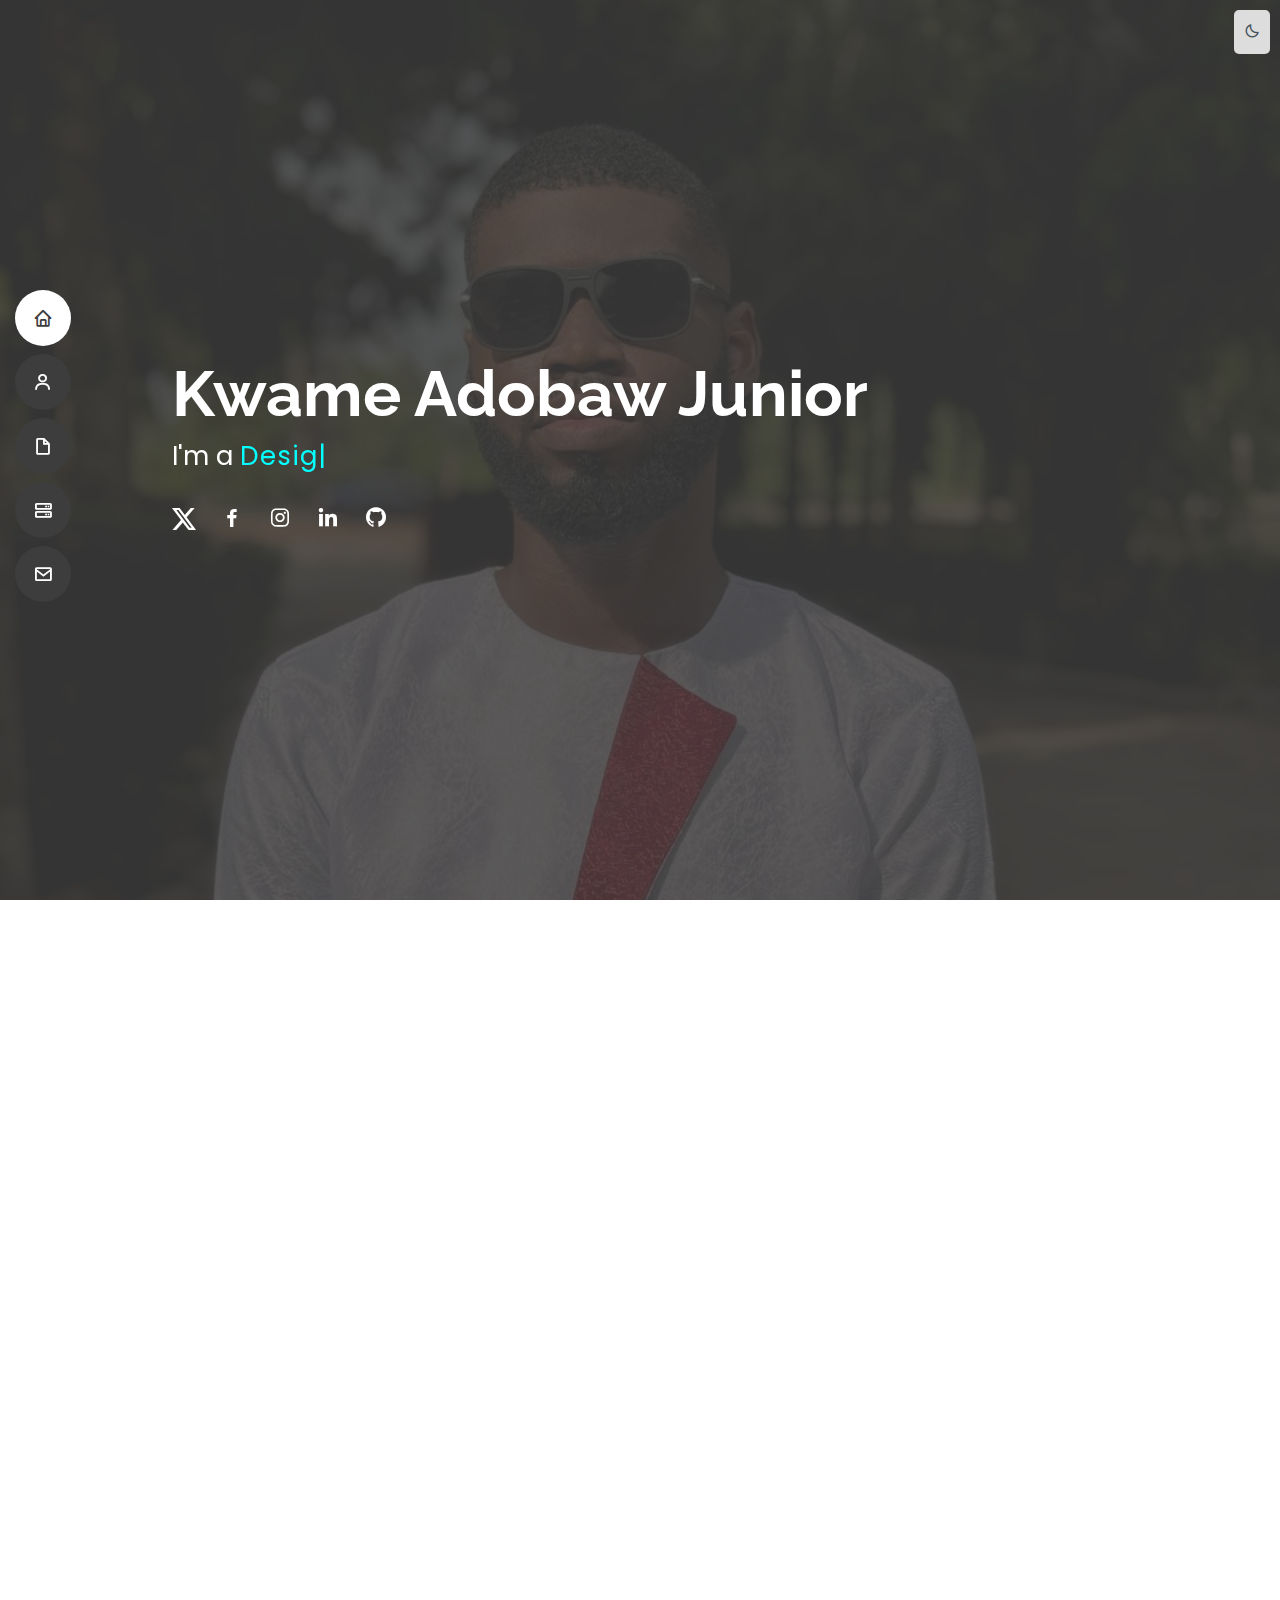
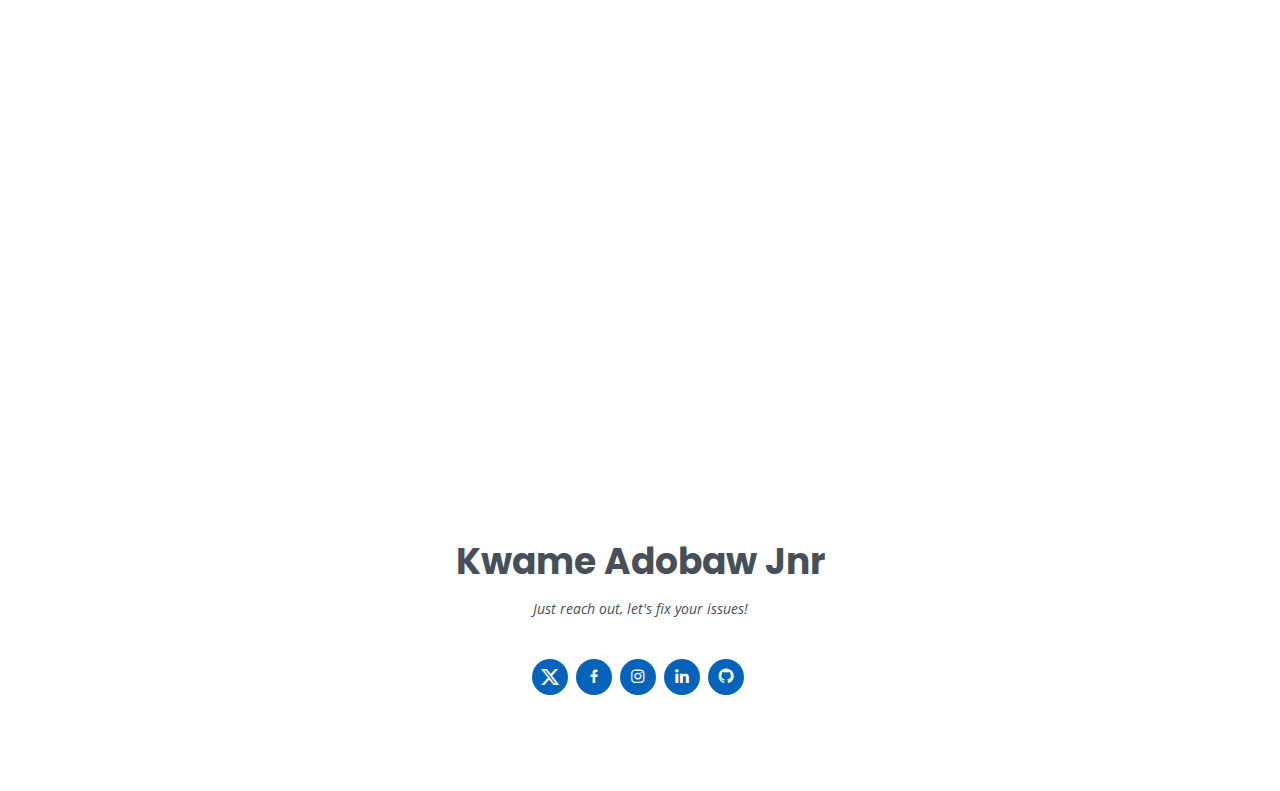
==== commit fff1ce70: "new update" ====
--- a/index.html
+++ b/index.html
@@ -26,6 +26,7 @@
 
   <!-- Template Main CSS File -->
   <link href="assets/css/style.css" rel="stylesheet">
+  <link href="assets/css/mode.css" rel="stylesheet">
 </head>
 
 <body>
@@ -41,7 +42,7 @@
         <li><a href="#hero" class="nav-link scrollto active"><i class="bx bx-home"></i> <span>Home</span></a></li>
         <li><a href="#about" class="nav-link scrollto"><i class="bx bx-user"></i> <span>About</span></a></li>
         <li><a href="#resume" class="nav-link scrollto"><i class="bx bx-file-blank"></i> <span>Resume</span></a></li>
-        <li><a href="#portfolio" class="nav-link scrollto"><i class="bx bx-book-content"></i> <span>Portfolio</span></a></li>
+        <!-- <li><a href="#portfolio" class="nav-link scrollto"><i class="bx bx-book-content"></i> <span>Portfolio</span></a></li> -->
         <li><a href="#services" class="nav-link scrollto"><i class="bx bx-server"></i> <span>Services</span></a></li>
         <li><a href="#contact" class="nav-link scrollto"><i class="bx bx-envelope"></i> <span>Contact</span></a></li>
       </ul>
@@ -51,6 +52,20 @@
 
   <!-- ======= Hero Section ======= -->
   <section id="hero" class="d-flex flex-column justify-content-center">
+
+    <!-- <div class="toggle-container">
+      <input type="checkbox" id="dark-mode-toggle" name="toggle" class="toggle-switch" id="toggle-0" checked>
+      <label class="toggle-label" for="toggle-0">
+          <div class="toggle-inner"></div>
+          <div class="toggle-switch"></div>
+      </label>
+  </div> -->
+
+    <div class="toggle-container">
+      <input type="checkbox" id="dark-mode-toggle" class="toggle-switch">
+      <label for="dark-mode-toggle"><i class='bx bx-moon' ></i></label>
+    </div>
+
     <div class="container" data-aos="zoom-in" data-aos-delay="100">
       <h1>Kwame Adobaw Junior</h1>
       <p>I'm a <span class="typed" data-typed-items="Designer, Developer, Freelancer, Photographer"></span></p>
@@ -755,6 +770,7 @@
 
   <!-- Template Main JS File -->
   <script src="assets/js/main.js"></script>
+  <script src="assets/js/script.js"></script>
 
 </body>
 
--- a/assets/css/style.css
+++ b/assets/css/style.css
@@ -11,7 +11,9 @@
 --------------------------------------------------------------*/
 body {
   font-family: "Open Sans", sans-serif;
-  background-color: #3d3d3d;
+  background-color: white;
+  color: #45505b;
+  transition: background-color 0.3s, color 0.3s;
 }
 
 a {
@@ -1037,7 +1039,7 @@
 --------------------------------------------------------------*/
 .contact .info {
   width: 100%;
-  background: #3d3d3d;
+  
 }
 
 .contact .info i {
@@ -1174,7 +1176,7 @@
 # Footer
 --------------------------------------------------------------*/
 #footer {
-  background: #3d3d3d;
+  background: white;
   color: #45505b;
   font-size: 14px;
   text-align: center;
@@ -1188,7 +1190,7 @@
   font-family: "Poppins", sans-serif;
   padding: 0;
   margin: 0 0 15px 0;
-  color: white
+  color: #45505b
 }
 
 #footer p {
@@ -1196,6 +1198,7 @@
   font-style: italic;
   padding: 0;
   margin: 0 0 40px 0;
+  color: #45505b;
 }
 
 #footer .social-links {
--- a/assets/css/mode.css
+++ b/assets/css/mode.css
@@ -0,0 +1,31 @@
+/* styles.css */
+
+/* Light mode (default) */
+
+.toggle-container {
+    position: fixed;
+    top: 10px;
+    right: 10px;
+}
+
+.toggle-switch {
+    display: none;
+}
+
+.toggle-switch + label {
+    cursor: pointer;
+    padding: 10px;
+    background-color: #ddd;
+    border-radius: 5px;
+}
+
+.toggle-switch:checked + label {
+    background-color: #333;
+    color: white;
+}
+
+/* Dark mode */
+body.dark-mode {
+    background-color: #333;
+    color: white;
+}